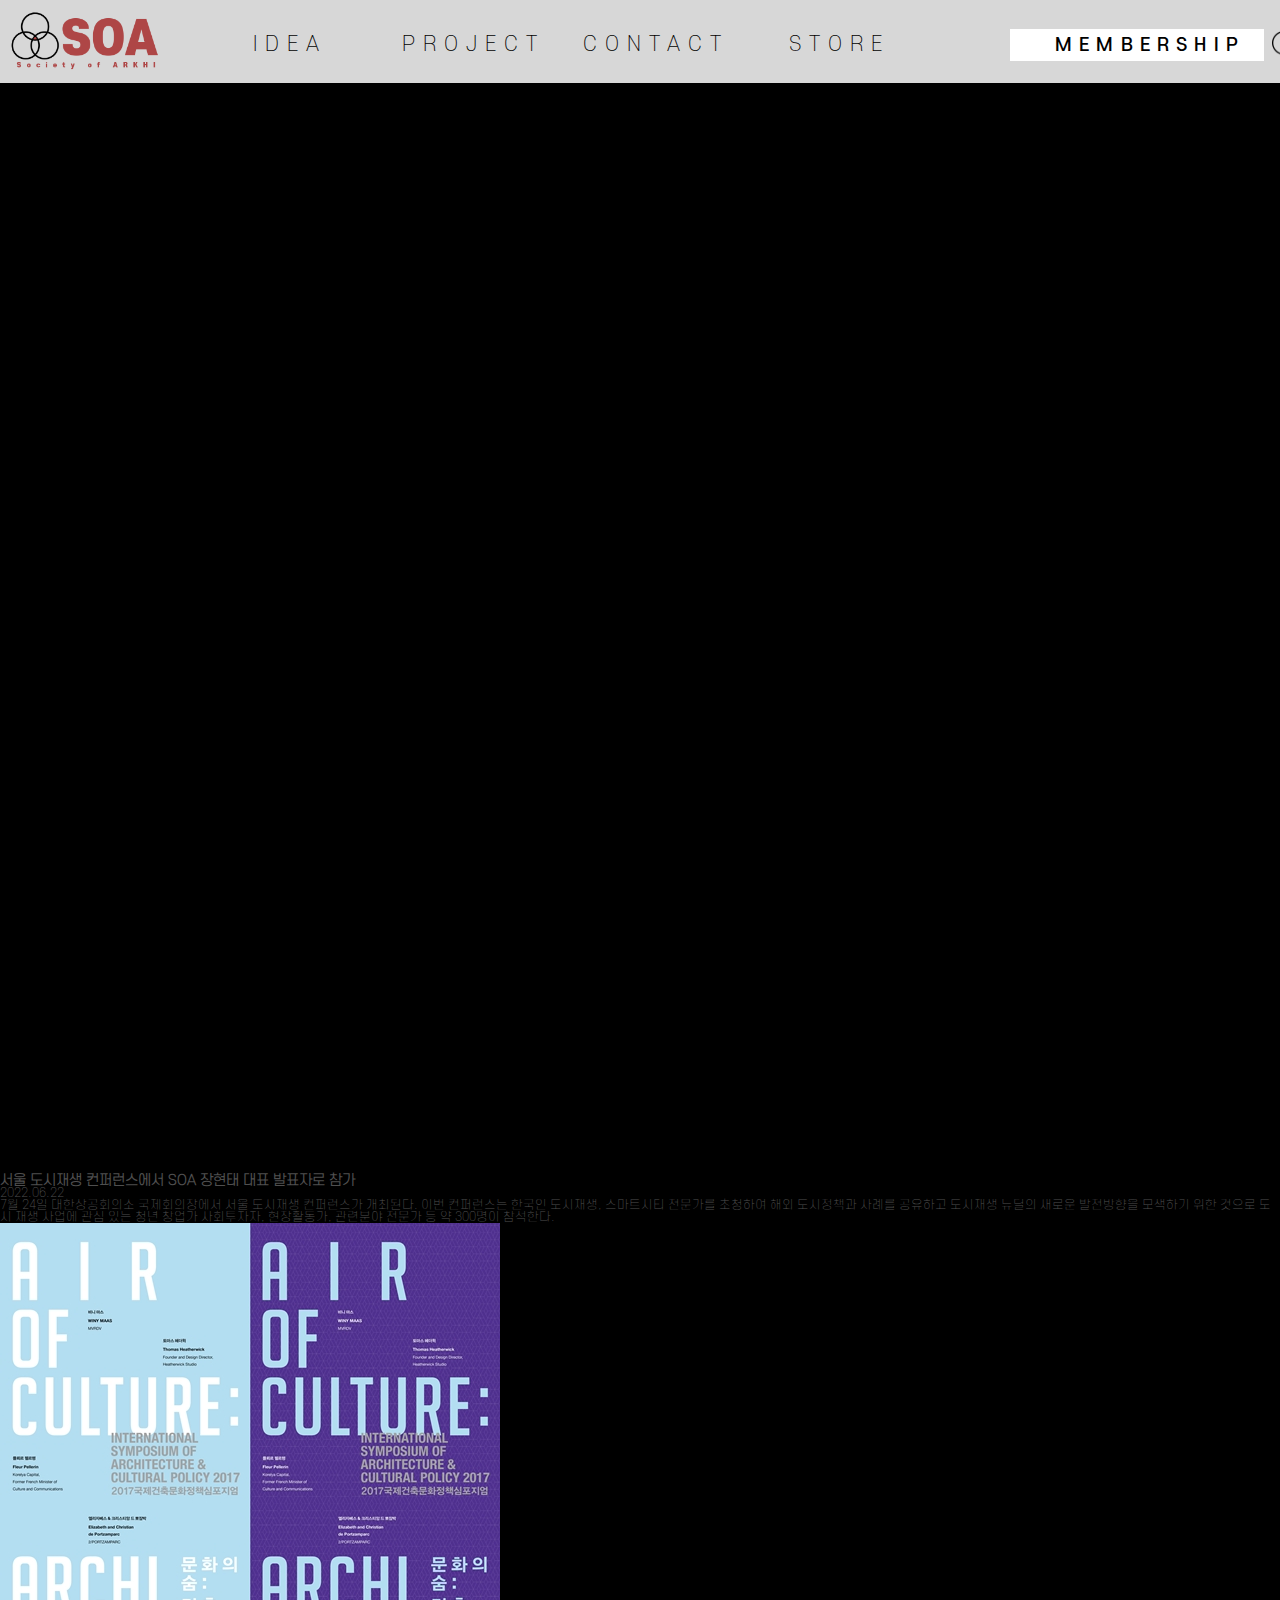
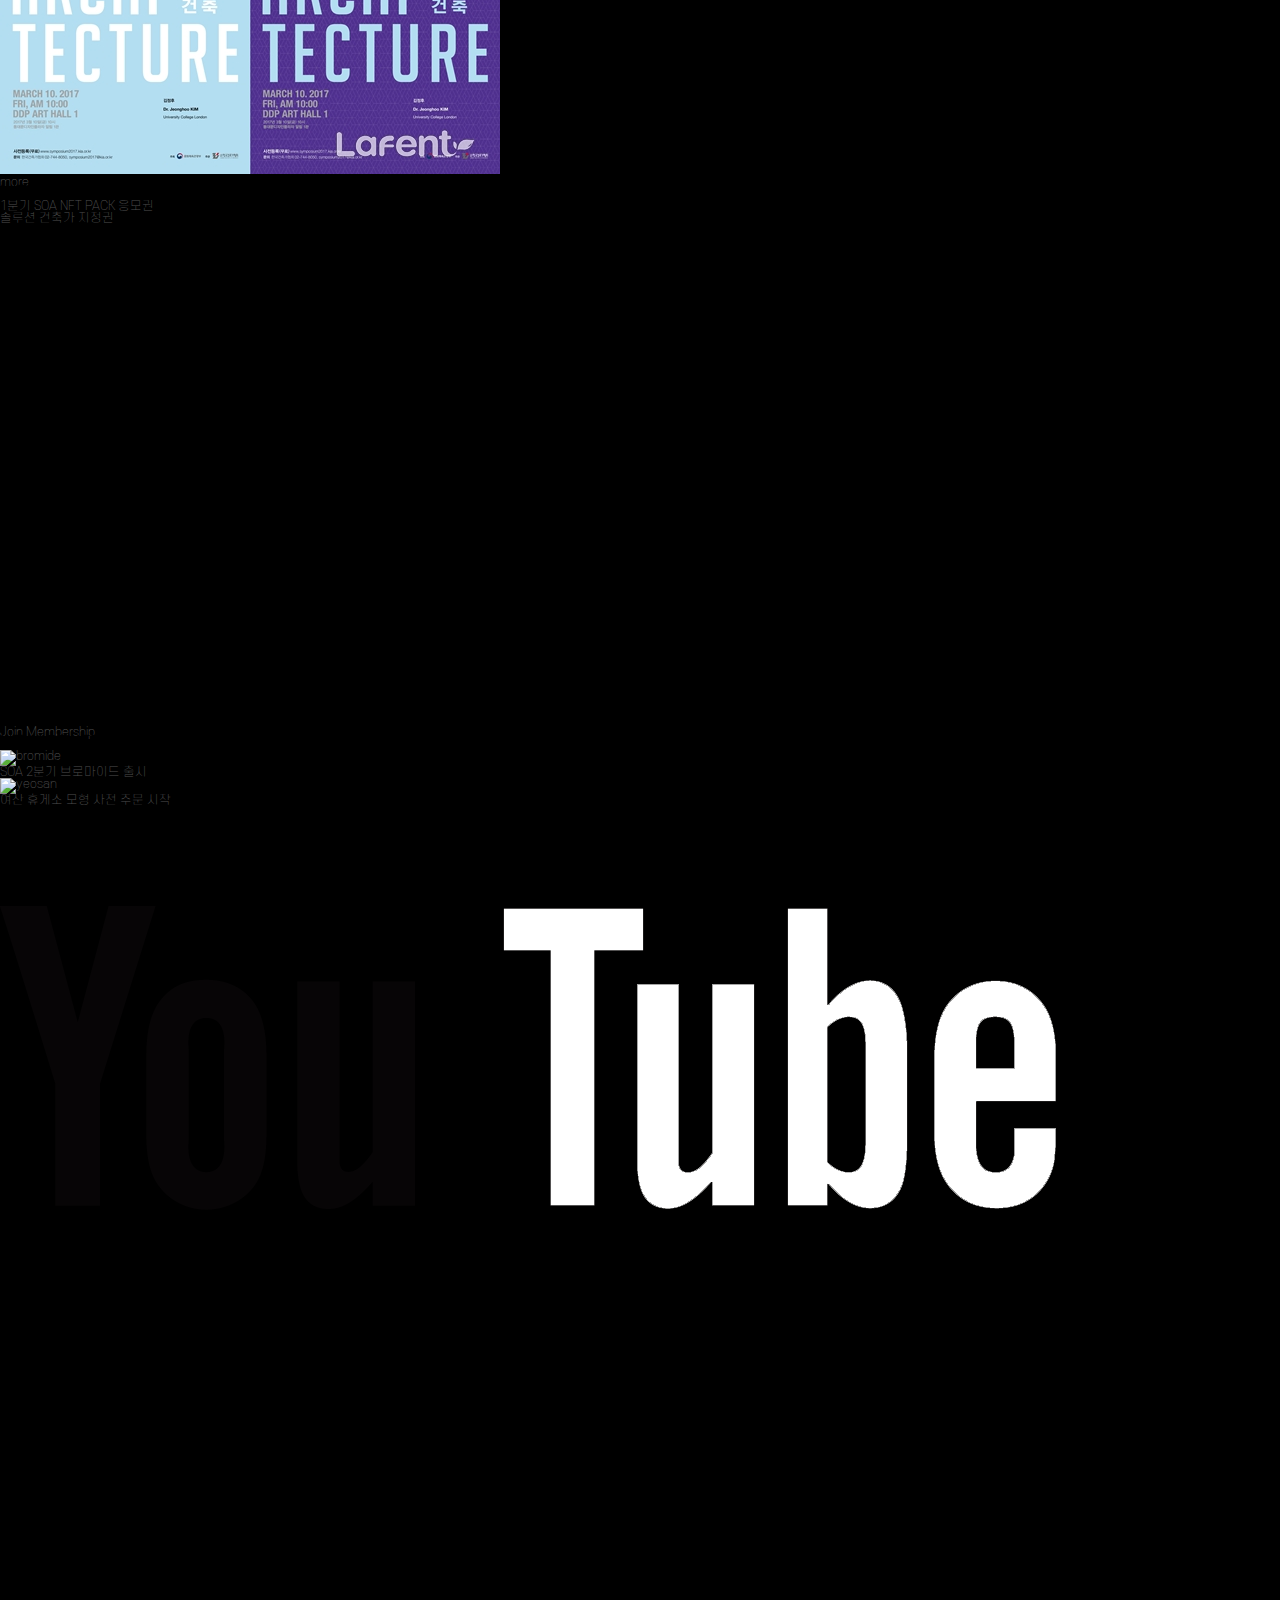
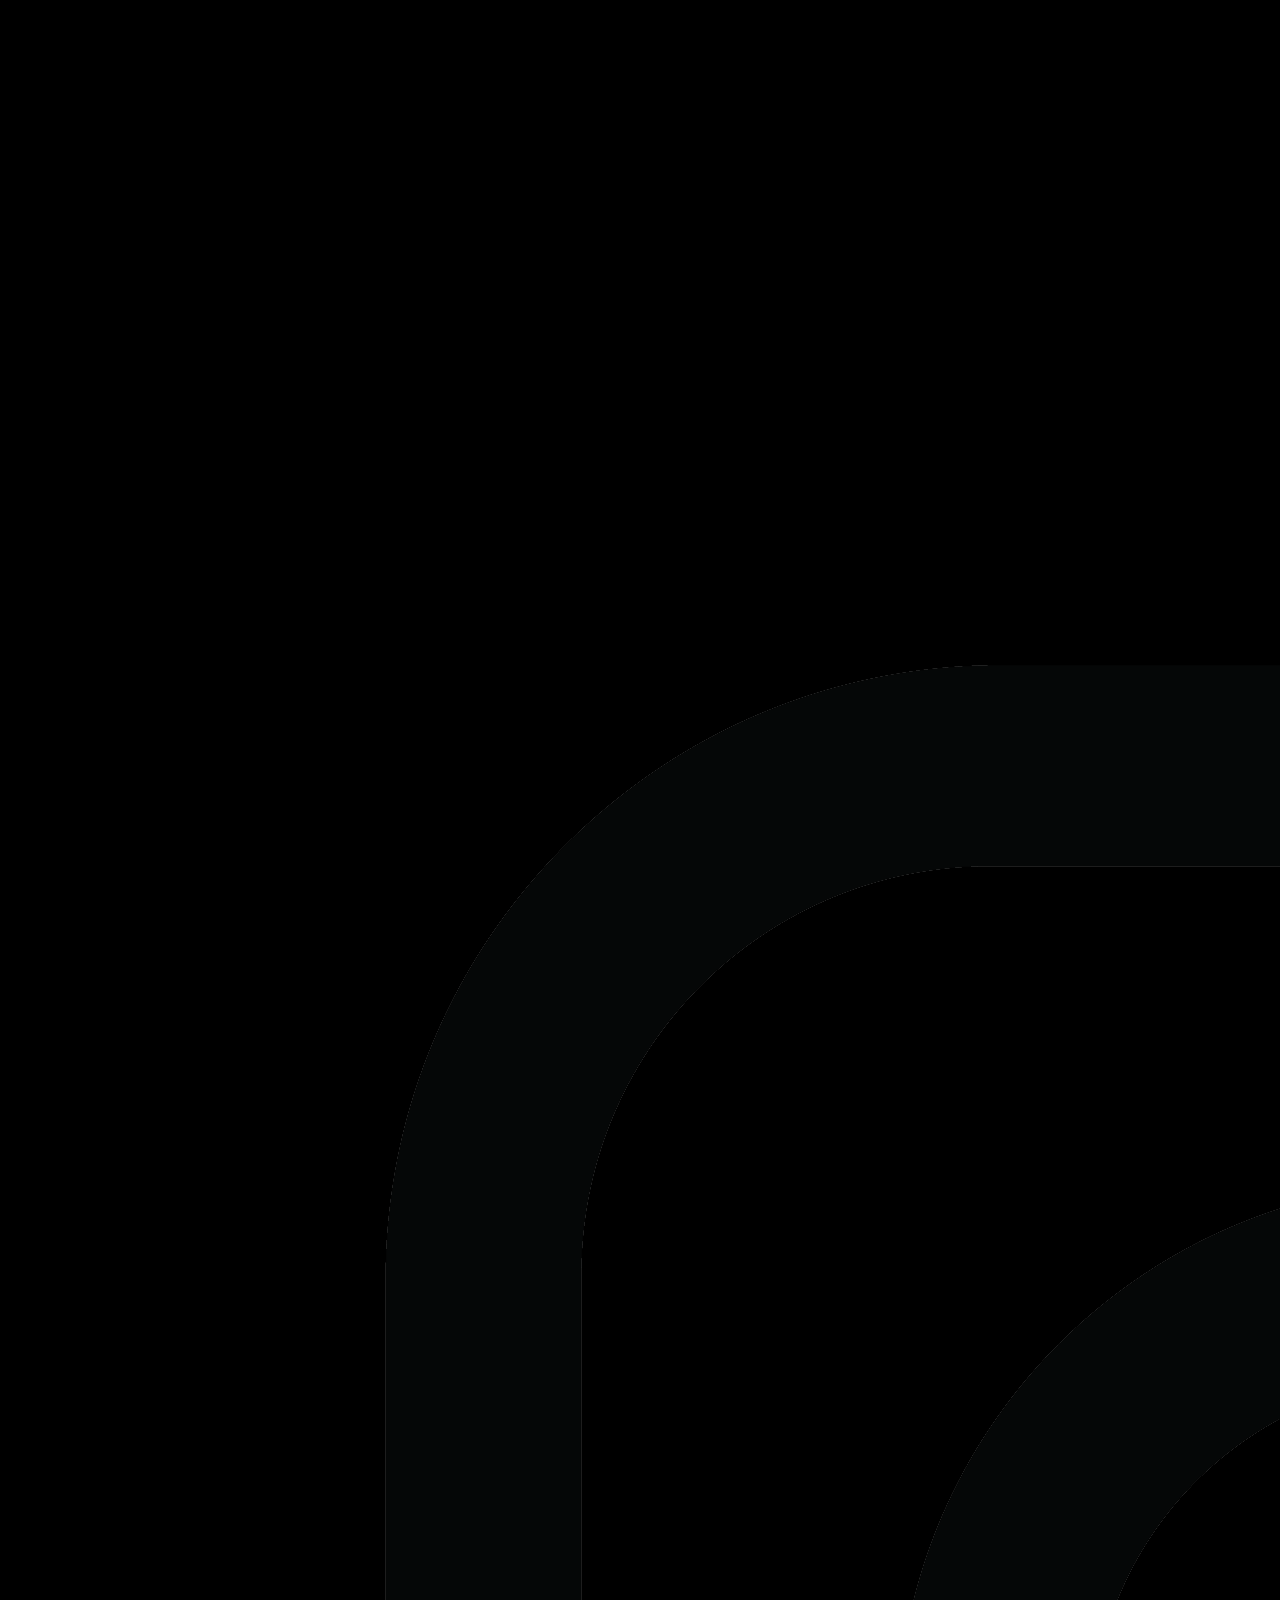
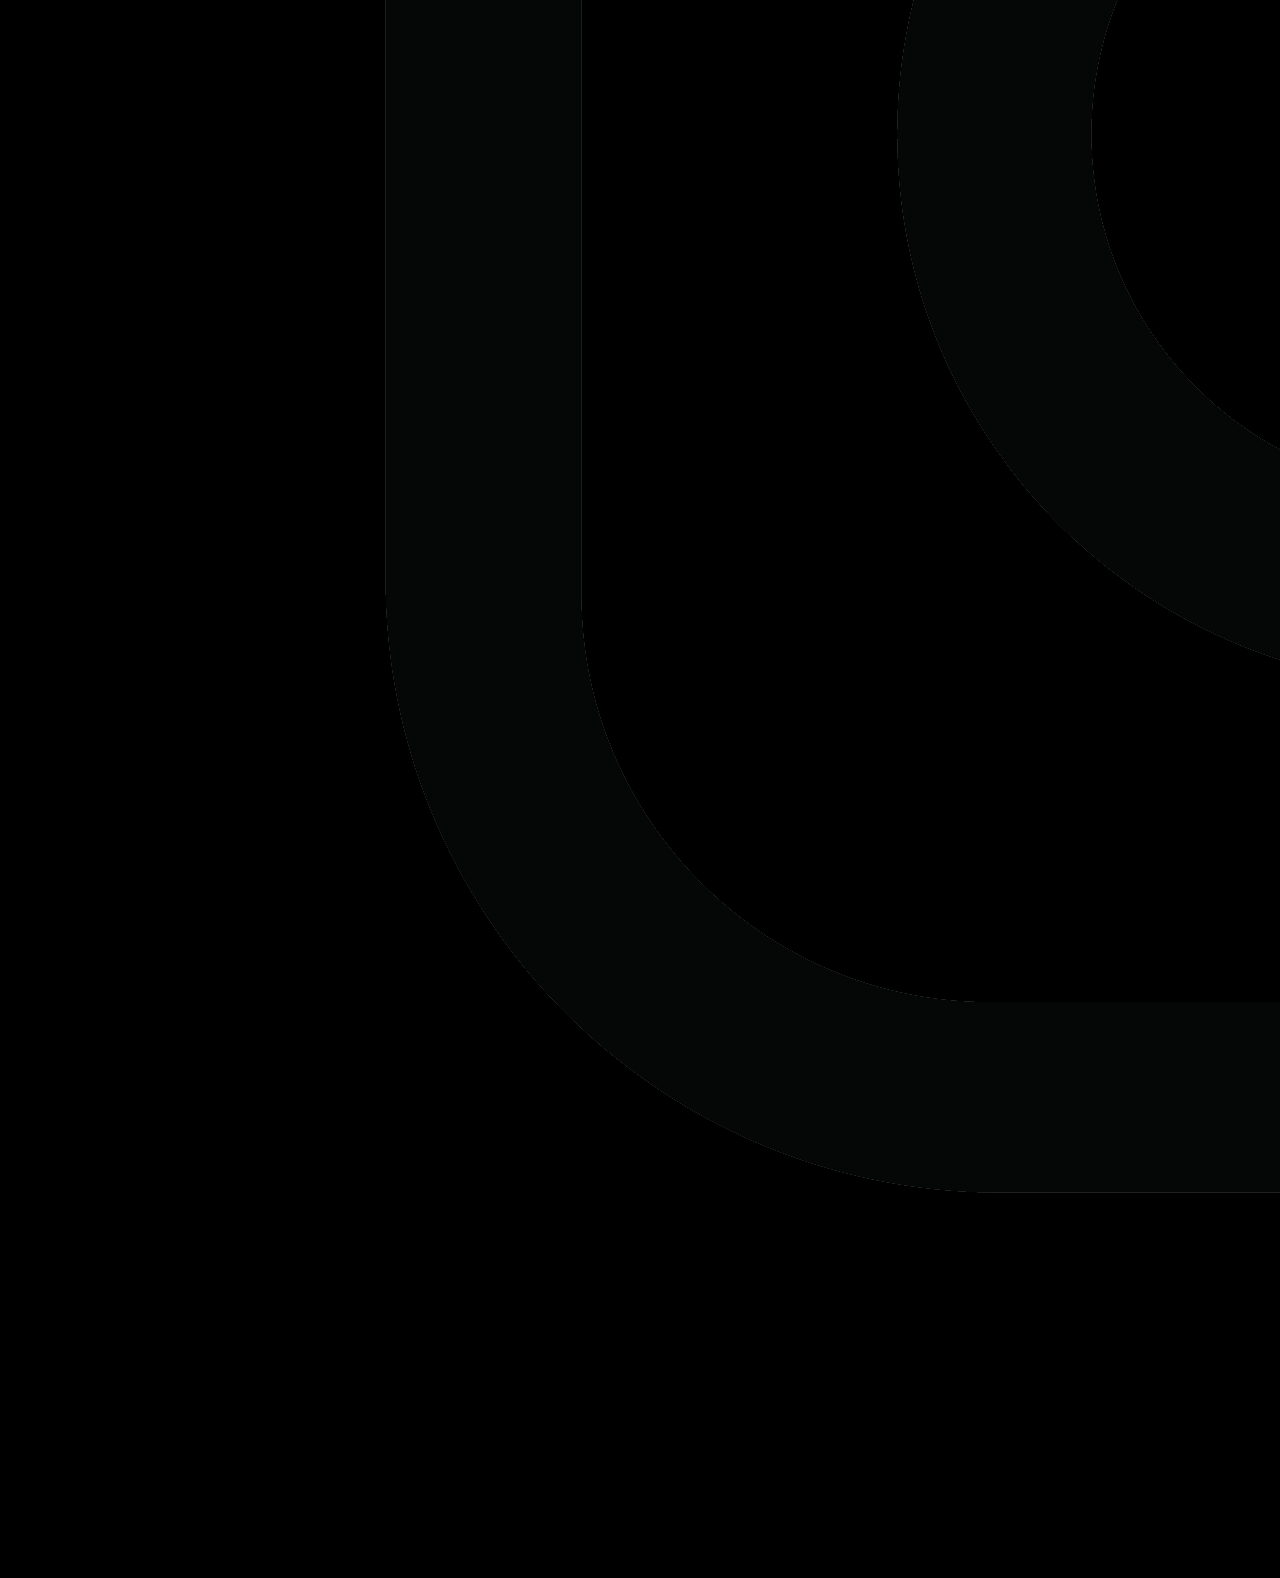
==== index.html @ a4053c36 "0704" ====
<!DOCTYPE html>
<html lang="en">
<head>
    <meta charset="UTF-8">
    <meta http-equiv="X-UA-Compatible" content="IE=edge">
    <meta name="viewport" content="width=device-width, initial-scale=1.0">
    <meta name="author" content="JSY">
    <meta name="keywords" content="건축, SOA, 소사이어티 오브 아키, 아키, arkhi">
    <meta name="description" content="장현태 대표의 건축 스튜디오 SOA 웹사이트입니다. 새로운 건축 서비스를 경험해 보세요.">
    <meta name="robots" content="all">
    <link rel="shortcut icon" href="images/shorticon.png">
    <title>SOA</title>
    <link rel="stylesheet" href="css/normalize.css">
    <link rel="stylesheet" href="css/common.css">
    <link rel="stylesheet" href="css/index.css">
</head>
<body>
    <!-- 헤더 영역 시작 -->
    <header>
        <!-- 로고 시작 -->
        <h1 class="logo">
            <a href="index.html">
                <img src="images/logo.png" alt="SOA_logo">
            </a>
        </h1>
        <!-- 로고 종료 -->

        <!-- 메인 메뉴 시작 -->
        <nav role="navigation">
            <h2 class="hidden">메인메뉴</h2>
            <ul class="mainMenu">
                <li><a href="#">IDEA</a></li>
                <li class="pro">
                    <a href="#">PROJECT</a>
                    <ul class="projectSub">
                        <li class="public"><a href="#">Public</a></li>
                        <li class="custom"><a href="#">Custom</a></li>
                        <li class="inside"><a href="#">Inside</a></li>
                    </ul>    
                </li>
                <li><a href="#">CONTACT</a></li>
                <li><a href="#">STORE</a></li>
                <li class="mem">
                    <a href="">MEMBERSHIP</a>
                    <ul class="membershipSub">
                        <li class="aboutSM"><a href="#">About SOA Membership</a></li>
                        <li class="join"><a href="#">Join</a></li>
                    </ul>
                </li>
            </ul>
        </nav>
        <section class="search">
            <h2 class="hidden">SOA 통합 검색</h2>
            <form action="search.jsp">
                <fieldset>
                    <legend>검색 폼</legend>
                    <input type="search" name="searchWord" id="searchWord">
                    <button type="submit">검색버튼</button>
                </fieldset>
            </form>
        </section>

        </form>
        <!-- 메인 메뉴 종료 -->
    </header>
    <!-- 헤더 영역 종료-->

    <!-- 메인 이미지 영역 시작 -->
    <div id="mainImageArea">

    </div>
    <!-- 메인 이미지 영역 종료 -->

    <!-- 메인 컨텐트 영역 시작 -->
    <div id="mainContentArea">
        <section class="news">
            <h2>NEWS</h2>
            <article>
                <a href="#">
                    <h3>서울 도시재생 컨퍼런스에서 SOA 장현태 대표 발표자로 참가</h3>
                    <time datetime="2022-06-22">2022.06.22</time>
                    <p>
                            7월 24일 대한상공회의소 국제회의장에서 서울 도시재생 컨퍼런스가 개최된다.
                            이번 컨퍼런스는 한국인 도시재생, 스마트시티 전문가를 초청하여 해외 도시정책과 사례를 공유하고
                            도시재생 뉴딜의 새로운 발전방향을 모색하기 위한 것으로 도시 재생 사업에 관심 있는 청년 창업가
                            사회투자자, 현장활동가, 관련분야 전문가 등 약 300명이 참석한다.
                    </p>
                    <figure>
                        <img src="images/conference.jpg" alt="news_img">
                    </figure>
                </a>
            </article>
            <a href="#" class="more">more</a>
        </section>
    
        <section class="msOfTheMonth">
            <h2>MEMBERSHIP of the month</h2>
            <ul>
                <li><a href="#">1분기 SOA NFT PACK 응모권</a></li>
                <li><a href="#">솔루션 건축가 지정권</a></li>
                <li><a href="#">Join Membership <img src="images/arrow.png" alt="arrow"></a></li>
            </ul>
        </section>
        
        <section class="newStuff">
            <h2>NEW STUFF</h2>
            <article>
                <h3 class="hidden">SOA 2분기 브로마이드 출시</h3>
                <a href="#">
                    <figure>
                        <img src="images/bromide.jpg" alt="bromide">
                        <figcaption>SOA 2분기 브로마이드 출시</figcaption>
                    </figure>
                </a>
            </article>
            <article>
                <a href="#">
                    <h3 class="hidden">여산 휴게소 모형 사전 주문 시작</h3>
                    <figure>
                        <img src="images/yeosan.jpg" alt="yeosan">
                        <figcaption>여산 휴게소 모형 사전 주문 시작</figcaption>
                    </figure>
                </a>
            </article>
        </section>
    </div>
    <!-- 메인 컨텐트 영역 종료 -->

    <!-- 푸터 영역 시작 -->
    <footer id="footer">
        <p class="copyright">&copy;SOA</p>
        <address>
            <span>서울시 서초구 서운로 29 서초월드 1001~1010호</span>
            <span>Tel)02-583-1611</span>
        </address>
        <div class="snsLink">
            <span><img src="images/youtube.png" alt=""></span>
            <span><img src="images/twitter.png" alt=""></span>
            <span><img src="images/insta.png" alt=""></span>
        </div>
    </footer>
    <!-- 푸터 영역 종료 -->
</body>
</html>
---- css/common.css ----
@charset "utf-8";

html, body, div, header, nav, section, article,footer,figure,
figcaption,ul,li,h1,h2,h3,p{
    margin: 0;
    padding: 0;
}

ul{
    list-style: none;
}

.hidden, legend{
    position: absolute;
    left: -9999px;
}


@font-face{
    font-family: "Score1";
    font-weight: normal;
    src: url("font/SCDream1.otf") format("opentype");
}
@font-face{
    font-family: "Score2";
    font-weight: normal;
    src: url("font/SCDream2.otf") format("opentype");
}
@font-face{
    font-family: "Score3";
    font-weight: normal;
    src: url("font/SCDream3.otf") format("opentype");
}
@font-face{
    font-family: "Score4";
    font-weight: normal;
    src: url("font/SCDream4.otf") format("opentype");
}
@font-face{
    font-family: "Score5";
    font-weight: normal;
    src: url("font/SCDream5.otf") format("opentype");
}
@font-face {
    font-family: "Tmon";
    src: url("font/TmonMonsori.ttf") format("truetype");
    font-weight: normal;
}

/* 링크스타일 */
a:link{
    text-decoration: none;
    color: #4f4f4f;
}
a:visited{
    text-decoration: none;
    color: #4f4f4f;
}
a:hover, a:focus{
    color: #4f4f4f;
    text-decoration: none;
}
/* 링크스타일 */

/* 기본 스타일 */
body{
    font-family: "Score2";
    color: #000;
    background-color: #000;
    font-size: 12px;
    line-height: 12px;
}

/* 전체 레이아웃 */

header, #mainContentArea, footer{
    width: 100%;
    box-sizing: border-box;
}

/* 헤더시작 */
header{
    height: 83px;
    background-color: #d7d7d7;
    position: relative;
}

.logo{
    width: 150px;
    height: 83px;
    position: absolute;
    top:  10px;
    left: 10px;
    z-index: 20;
}
.logo img{
    width: 150px;
}

nav{
    display: block;
    padding-left: 170px;
    height: 83px;
    position: relative;
}
.mainMenu{
    box-sizing: border-box;
    display: block;
    width: 100%;
    /* background-color: red; */
    position: absolute;
    top: 20px;
    padding: 0 0 0 200px;
    left: 0;
    /* z-index: 20; */
    white-space: nowrap;
}
.mainMenu>li{
    display: inline-block;
    width: 180px;
    height: 50px;
    text-align: center;
    line-height: 55px;
    z-index: 20;
}
.mainMenu .mem{
    display: inline-block;
    position: absolute;
    right: 10px;
    width: 240px;
    height: 50px;
    text-align: center;
    line-height: 55px;
}
/* .mainMenu>li>a:hover, .mainMenu>li>a:focus li */
.mainMenu>li:hover, .mainMenu>li:focus{
    background-color: #fee2e2;
    box-shadow: 2px 2px 3px #999;
}

.mainMenu>li>a{
    text-align: center;
    font-family: "Score2";
    font-size: 20px;
    color: #000;
    line-height: 11pt;
    padding: 5px 10px;
    letter-spacing: 0.4em;
}
.mainMenu .mem>a{
    font-family: "Score5";
    font-size: 18px;
    padding-left: 10px;
}
.pro, .mem{
    white-space: nowrap;
    position: relative;
}
.mainMenu .pro:hover ul, .mainMenu .mem:hover ul{
    display: inline-block;
}

.mainMenu .pro ul{
    display: none;
    width: 180px;
    position: absolute;
    bottom: -168.3px;
    left: 0;
    box-shadow: 2px 2px 3px #999;
}
.mainMenu .mem ul{
    display: none;
    width: 240px;
    position: absolute;
    bottom: -110px;
    left: 0;
    box-shadow: 2px 2px 3px #999;
}
.mainMenu .pro ul>li{
    width: 180px;
    
}
.mainMenu .mem ul>li{
    width: 240px;
    
}
.mainMenu ul a {
    font-family: "Score3";
    font-size: 11pt;
    letter-spacing: 0.2em;
    color: #000;
    padding: 8px;
}

.public{
    background-color: #dba5a5;
}
.custom{
    background-color: #a37a7a;
}
.inside{
    background-color: #775858;
}
.aboutSM{
    background-color: #dba5a5;
}
.join{
    background-color: #a37a7a;
}

.search{
    position: absolute;
    left: 1000px;
    top: 25px;
}
.search fieldset{
    border-style: none;
    white-space: nowrap;
}
#searchWord{
    width: 250px;
    height: 30px;
    font-size: 1.3em;
    text-indent: 5px;
    border-style: none;
}
#searchWord:focus{
    outline: none;
}
.search button{
    margin-left: 5px;
    width: 30px;
    height: 30px;
    border: none;
    text-indent: -9999px;
    background-color: rgba(0, 0, 0, 0);
    overflow: hidden;
    background-image: url("images/search.png");
    background-size: 30px;
    background-repeat: no-repeat;
}
/* 헤더 종료 */
---- css/index.css ----
@charset "utf-8";

/* 메인 이미지 시작 */
#mainImageArea{
    width: 61%;
    height: 1080px;
    animation: changeImg 45s infinite;
    animation-timing-function: ease-in-out;
    background-image: url(images/slide.png);
    overflow: hidden;
}
@keyframes changeImg {
    0%{
        background-position: 0px 60%;
    }
    15%{
        background-position: -1500px 60%;
        filter:blur(0);
    }
    15.5%{
        filter:blur(15px);
    }
    16.66666666666667%{
        background-position: -3260px 60%;
        filter:blur(0);
    }
    32%{
        background-position: -4760px 60%;
        filter:blur(0);
    }
    32.5%{
        filter:blur(15px);
    }
    33.33333333333333%{
        background-position: -7005px 60%;
        filter:blur(0);
    }
    49%{
        background-position: -8505px 60%;
        filter:blur(0);
    }
    49.5%{
        filter:blur(15px);
    }
    50%{
        background-position: -10750px 50%;
        filter:blur(0);
    }
    65%{
        background-position: -12250px 50%;
        filter:blur(0);
    }
    65.5%{
        filter:blur(15px);
    }
    66.66666666666667%{
        background-position: -14010px 50%;
        filter:blur(0);
    }
    82%{
        background-position: -15510px 50%;
        filter:blur(0);
    }
    82.5%{
        filter:blur(15px);
    }
    83.33333333333334%{
        background-position: -17270px 50%;
        filter:blur(0);
    }
    99%{
        background-position: -18770px 50%;
        filter:blur(0);
    }
    99.5%{
        filter:blur(15px);
    }
    100%{
        background-position: 0px 60%;
        filter:blur(0);
    }
}
/* 메인 이미지 종료 */
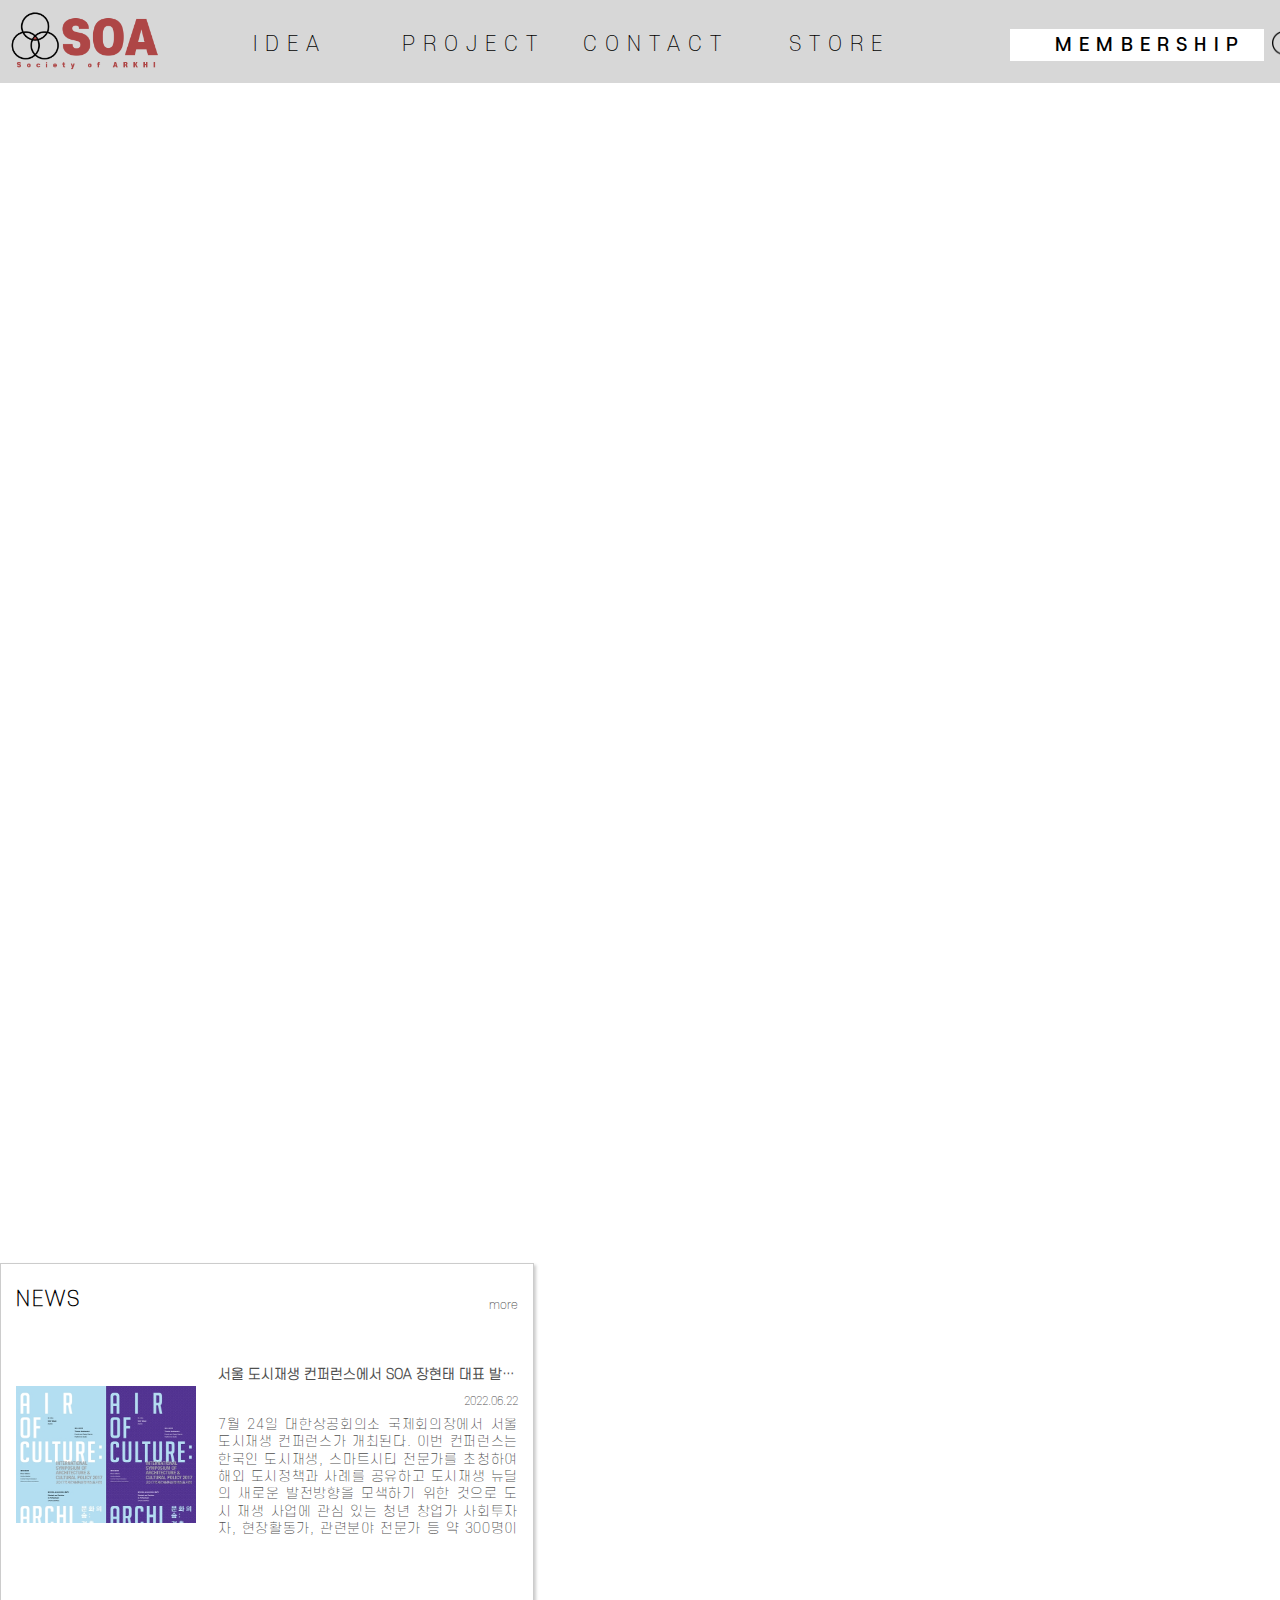
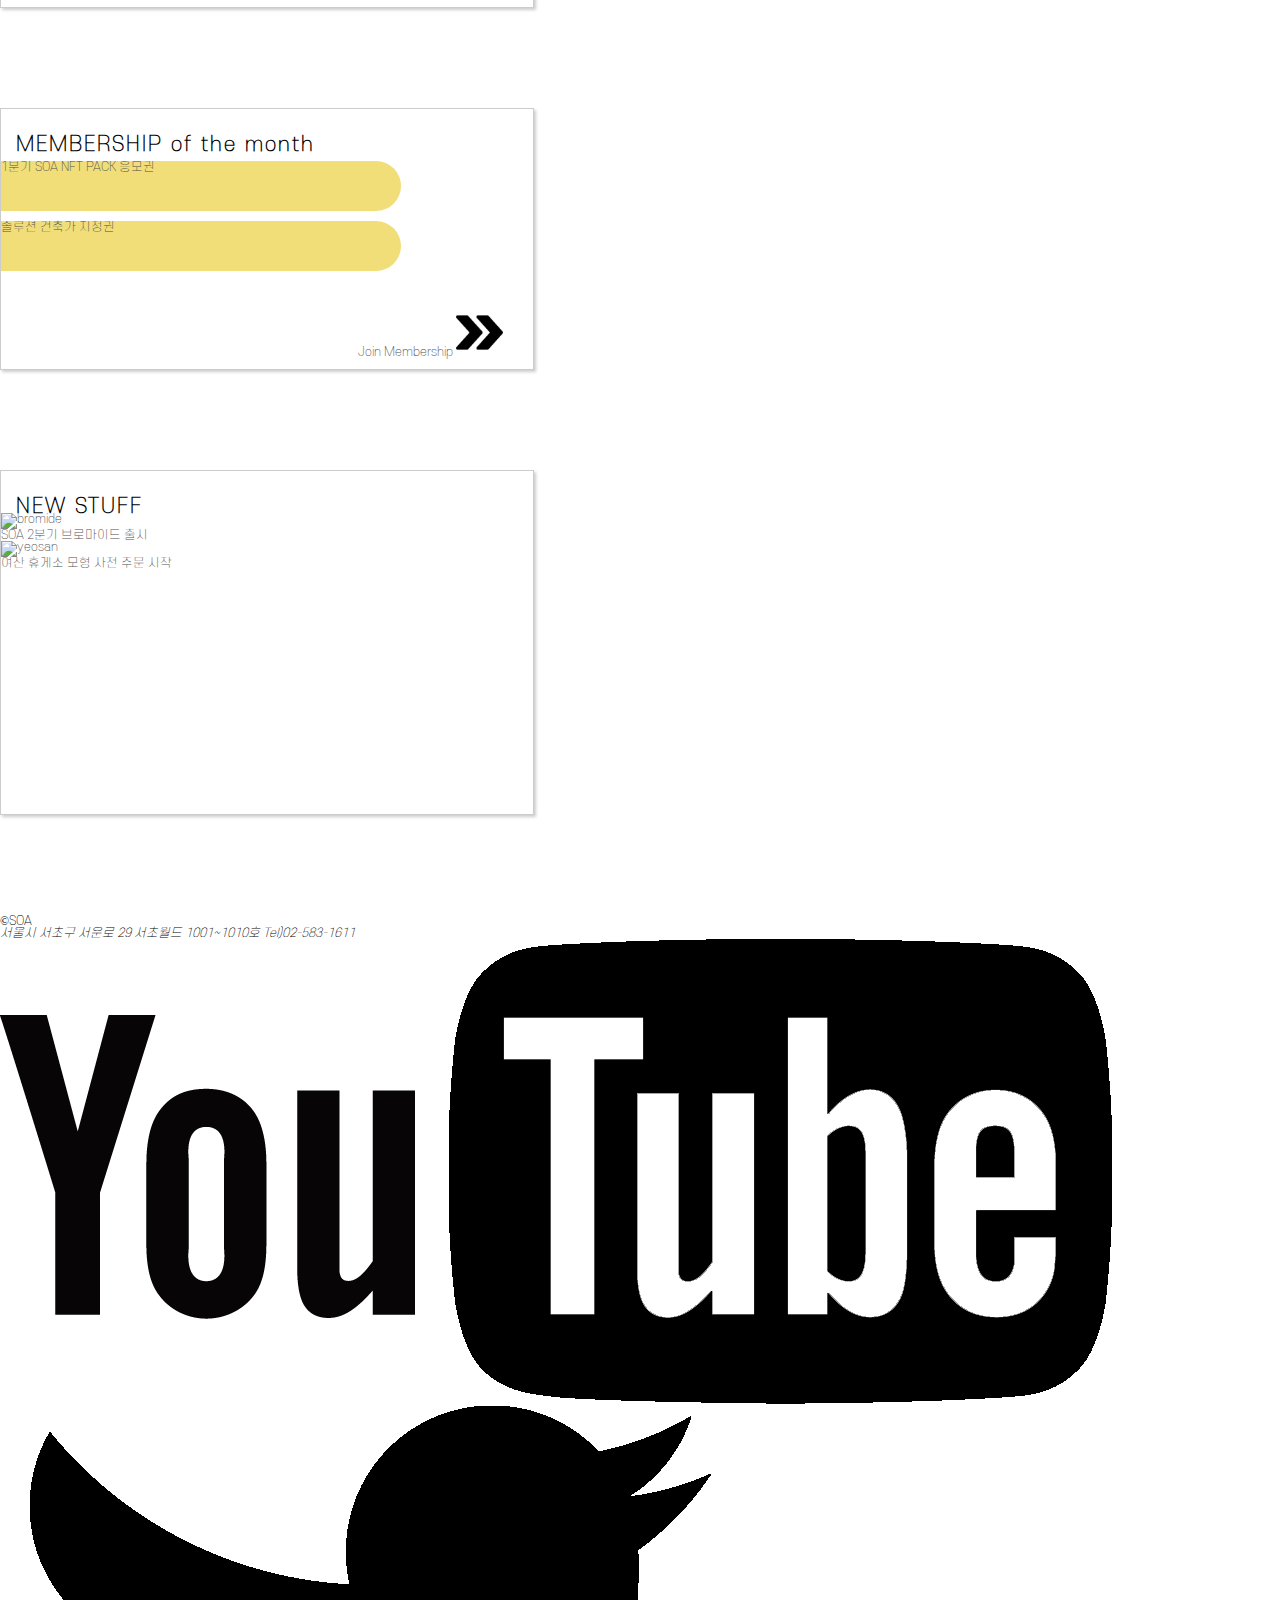
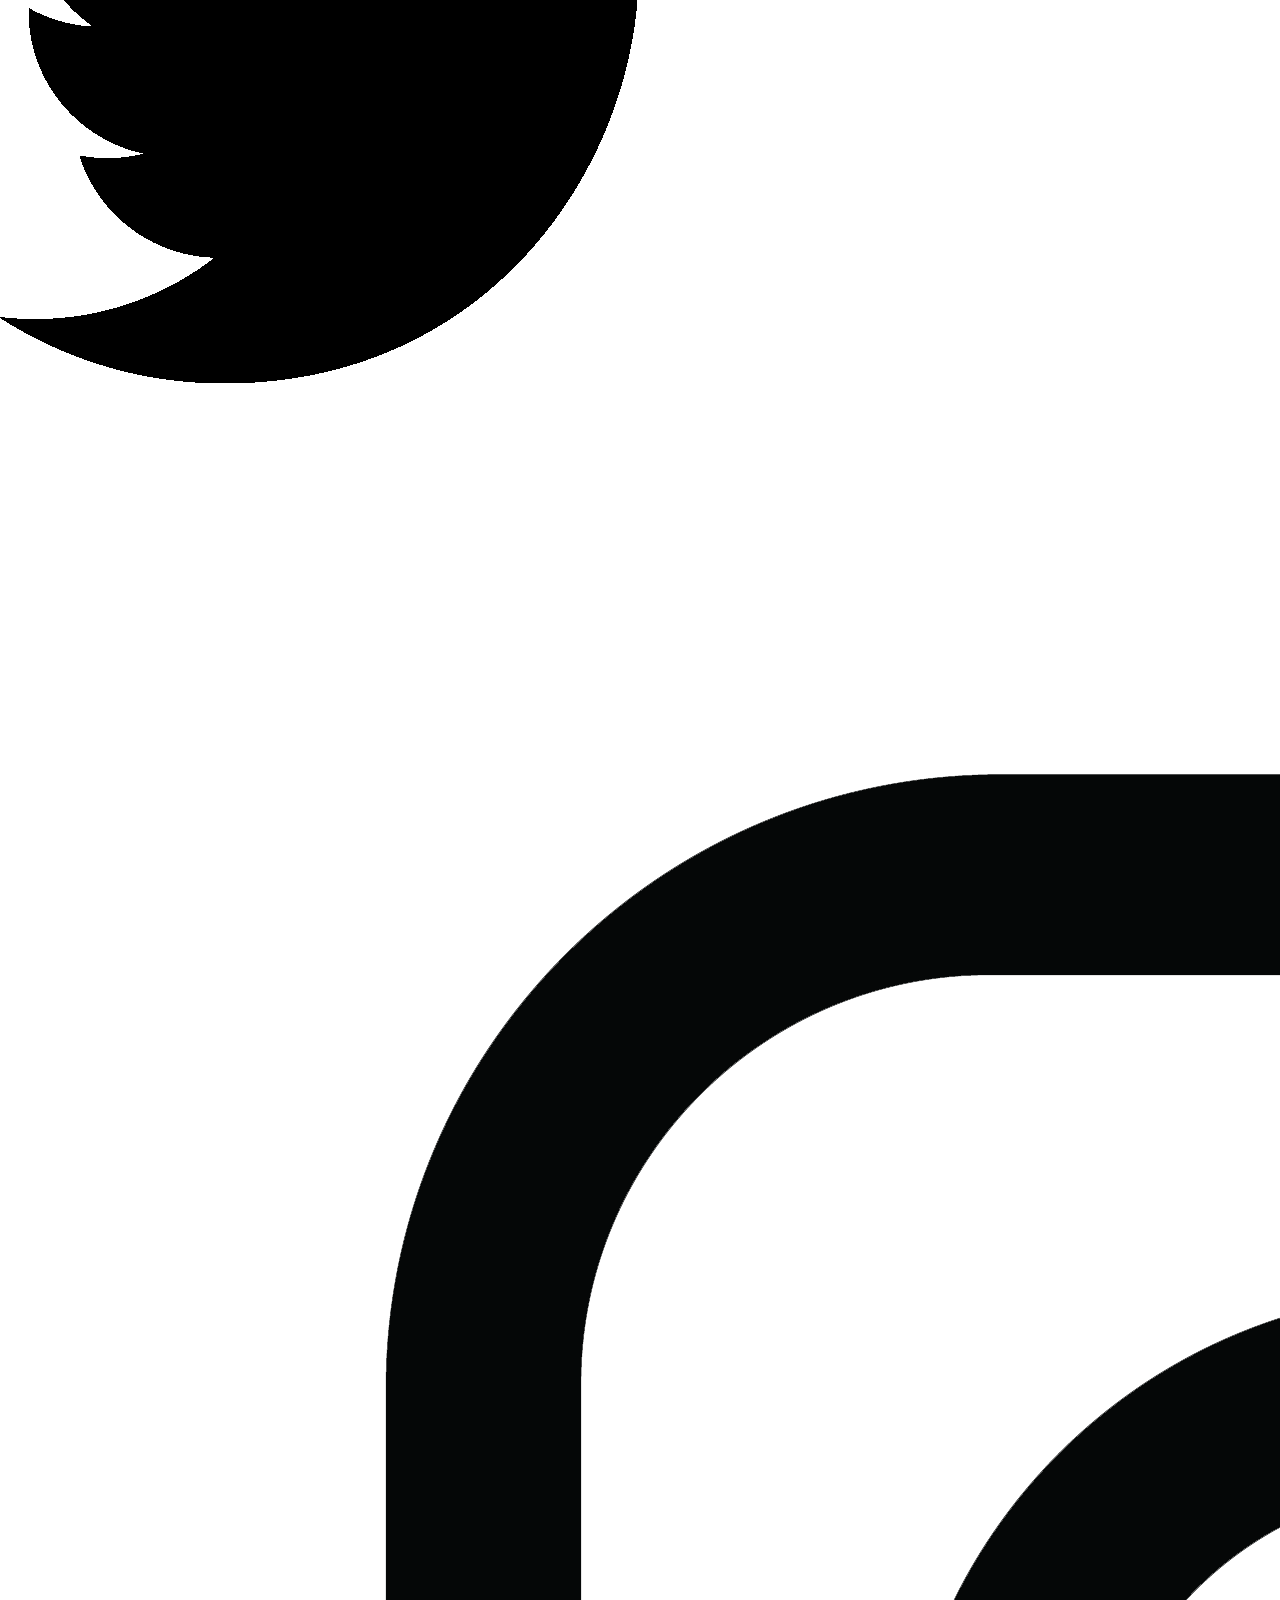
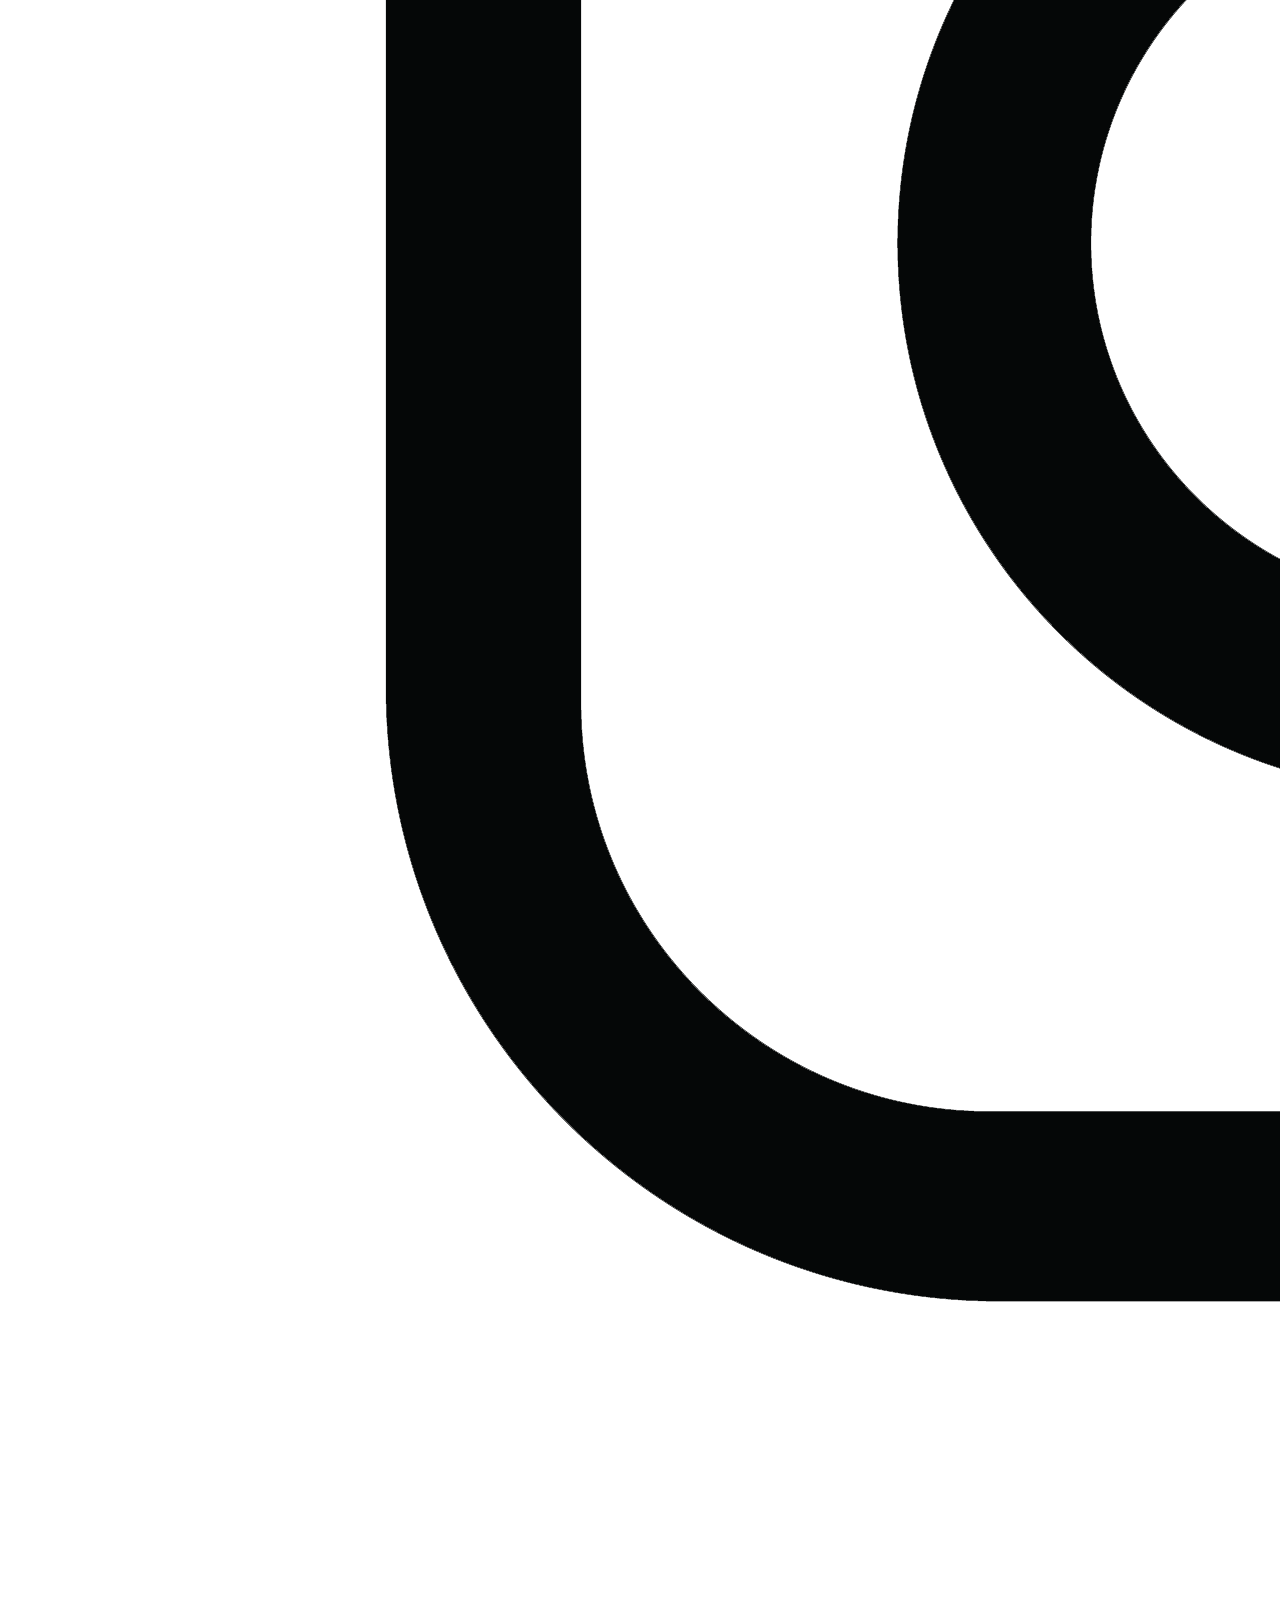
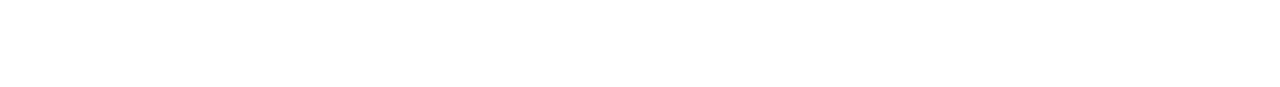
==== commit 92d385b6: "0705" ====
--- a/index.html
+++ b/index.html
@@ -98,7 +98,7 @@
             <ul>
                 <li><a href="#">1분기 SOA NFT PACK 응모권</a></li>
                 <li><a href="#">솔루션 건축가 지정권</a></li>
-                <li><a href="#">Join Membership <img src="images/arrow.png" alt="arrow"></a></li>
+                <li class="joinM"><a href="#">Join Membership <img src="images/arrow.png" alt="arrow"></a></li>
             </ul>
         </section>
         
--- a/css/common.css
+++ b/css/common.css
@@ -66,7 +66,7 @@
 body{
     font-family: "Score2";
     color: #000;
-    background-color: #000;
+    background-color: #fff;
     font-size: 12px;
     line-height: 12px;
 }
--- a/css/index.css
+++ b/css/index.css
@@ -7,6 +7,7 @@
     animation: changeImg 45s infinite;
     animation-timing-function: ease-in-out;
     background-image: url(images/slide.png);
+    background-repeat: no-repeat;
     overflow: hidden;
 }
 @keyframes changeImg {
@@ -80,4 +81,121 @@
         filter:blur(0);
     }
 }
-/* 메인 이미지 종료 */+/* 메인 이미지 종료 */
+
+/* 메인 컨텐트 영역 시작 */
+#mainContentArea{
+    width: 39%;
+    /* display: inline-block;
+    width: 39%; */
+}
+#mainContentArea section{
+    width: 532px;
+    height: 283px;
+    margin: 100px auto;
+    border: 1px solid #ccc;
+    box-shadow: 2px 2px 3px #ccc;
+    padding: 30px 0px;
+    position: relative;
+}
+
+#mainContentArea h2{
+    font-size: 15pt;
+    letter-spacing: 0.1em;
+    font-family: "Score1";
+    margin-left: 15px;
+
+}
+
+/* NEW 영역 시작 */
+#mainContentArea .news article{
+    margin-top: 60px;
+    position: relative;
+}
+
+#mainContentArea .news article h3{
+    position: absolute;
+    line-height: 13pt;
+    white-space: nowrap;
+    overflow: hidden;
+    text-overflow: ellipsis;
+    right: 15px;
+    display: inline-block;
+    width: 300px;
+    font-size: 10pt;
+    text-align: left;
+}
+#mainContentArea .news article time{
+    position: absolute;
+    right: 15px;
+    top: 30px;
+    font-size: 8pt;
+    text-align: left;
+}
+#mainContentArea .news article p{
+    position: absolute;
+    right: 15px;
+    width: 300px;
+    top: 50px;
+    font-size: 10pt;
+    text-align: left;
+    text-align: justify;
+    line-height: 13pt;
+    letter-spacing: 0.05em;
+    text-overflow: ellipsis;
+    overflow: hidden;
+    height: 120px;
+}
+
+
+#mainContentArea .news figure{
+    width: 180px;
+    height: 137px;
+    overflow: hidden;
+    position: absolute;
+    top: 20px;
+    left: 15px;
+}
+
+#mainContentArea .news img{
+    width: 180px;
+}
+
+#mainContentArea .more{
+    position: absolute;
+    top: 35px;
+    right: 15px;
+}
+/* NEW 영역 종료 */
+
+/* MEMBERSHIP of the month 시작 */
+#mainContentArea .msOfTheMonth{
+    height: 200px;
+}
+
+#mainContentArea .msOfTheMonth li{
+    margin: 10px 0;
+    width: 400px;
+    height: 50px;
+    border-radius: 0px 30px 30px 0px;
+    background-color: #f1de78;
+}
+#mainContentArea .msOfTheMonth li:last-child{
+    background-color: #fff;
+    position: absolute;
+    white-space: nowrap;
+    width: 160px;
+    bottom: 0;
+    right: 15px;
+
+}
+
+
+#mainContentArea .msOfTheMonth img{
+    width: 47px;
+}
+/* MEMBERSHIP of the month 종료 */
+
+
+
+/* 메인 컨텐트 영역 종료 */
